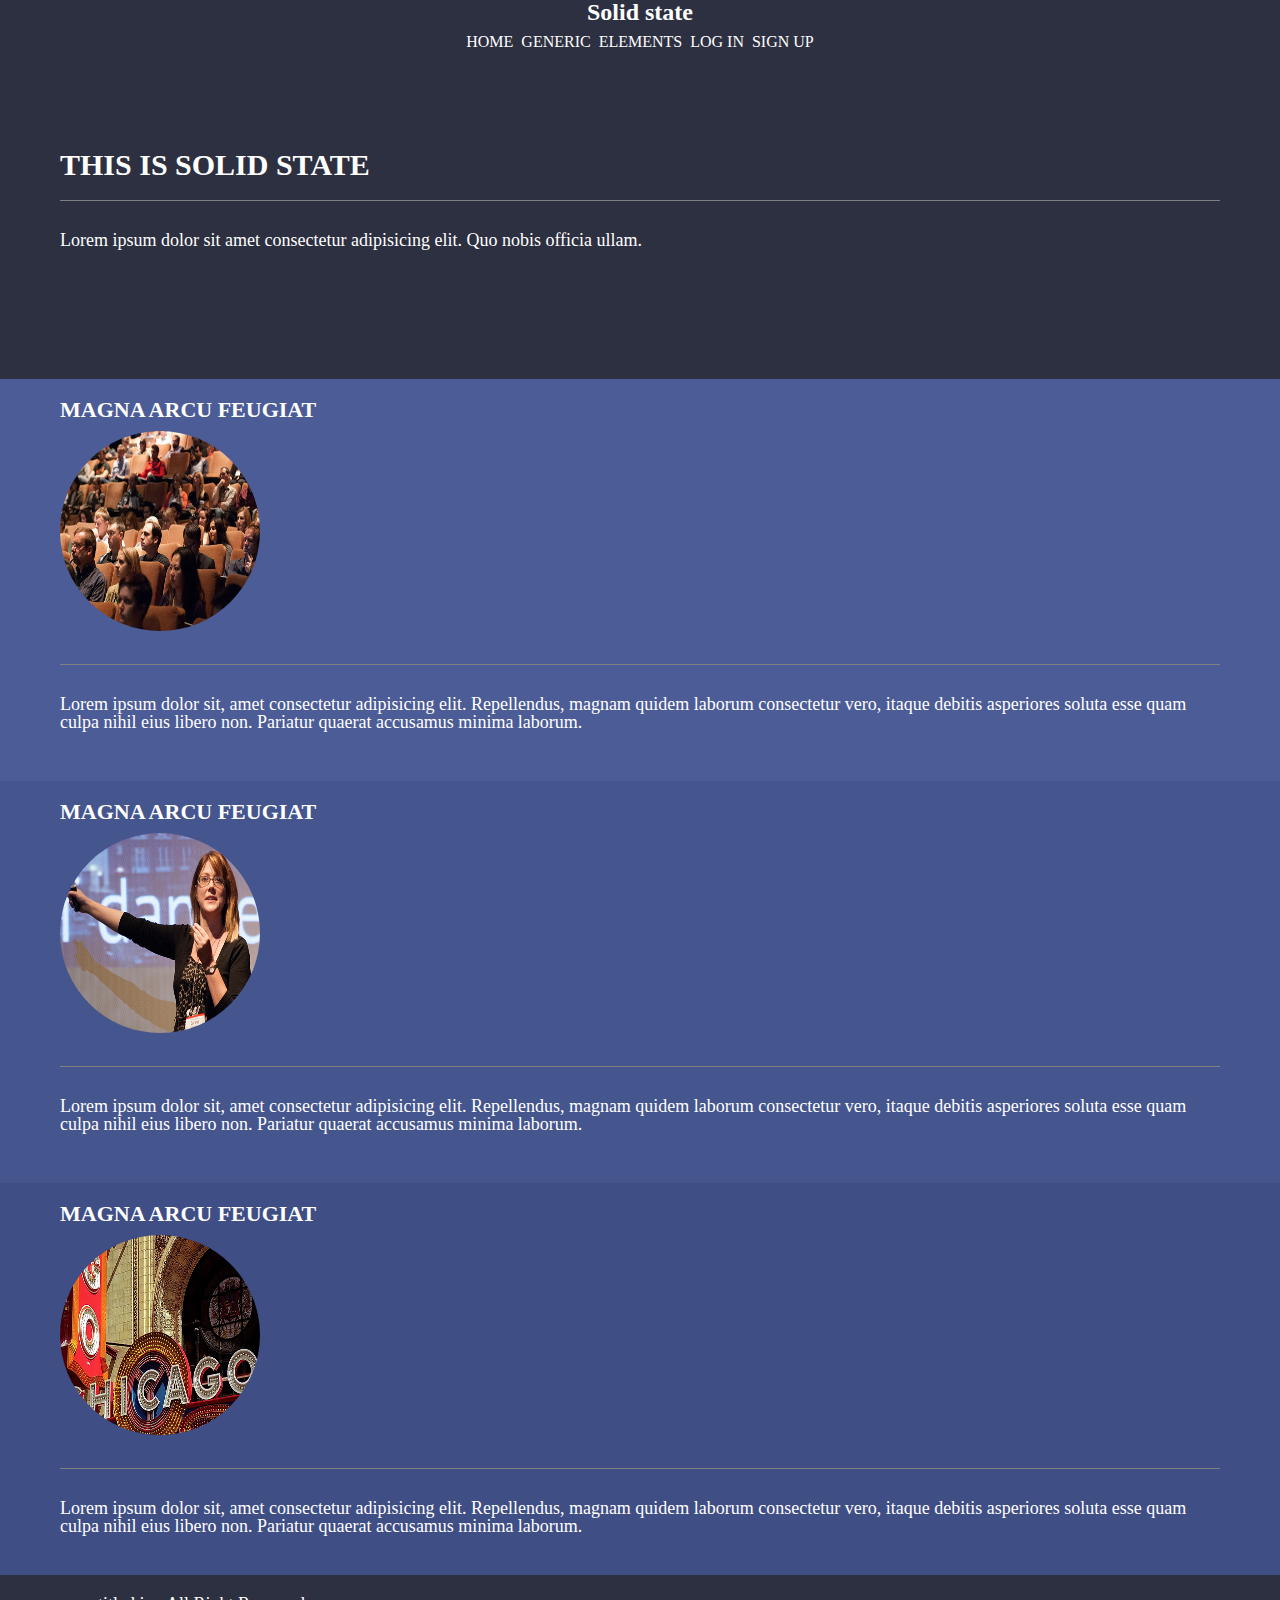
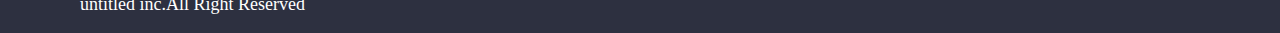
==== Ex8-assignment-level-7/index.html @ 1fe1d3cb "added 2 exercise" ====
<!DOCTYPE html>
<html lang="en">
<head>
    <meta charset="UTF-8">
    <meta name="viewport" content="width=device-width, initial-scale=1.0">
    <title>Box model7</title>
    <link rel="stylesheet" href="assets/stylesheets/main.css">
</head>
<body>
    
    <section class="first container">
        <header>
            <h2>Solid state</h2>
            <nav>
                <ul>
                    <li>HOME</li><!--
                    --><li>GENERIC</li><!--
                    --><li>ELEMENTS</li><!--
                    --><li>LOG IN</li><!--
                    --><li>SIGN UP</li>
                </ul>
            </nav>
        </header>

        <div>
            <h1>THIS IS SOLID STATE</h1>
            <p>Lorem ipsum dolor sit amet consectetur adipisicing elit. Quo nobis officia ullam.</p>
        </div>
    </section>

    <main>
        <section class="second container">
            <h3>MAGNA ARCU FEUGIAT</h3>
            <img src="assets/images/schedule.jpg" alt="">
            <p>Lorem ipsum dolor sit, amet consectetur adipisicing elit. Repellendus, magnam quidem laborum consectetur vero, itaque debitis asperiores soluta esse quam culpa nihil eius libero non. Pariatur quaerat accusamus minima laborum.</p>
        </section>

        <section class="third container">
            <h3>MAGNA ARCU FEUGIAT</h3>
            <img src="assets/images/speakers.jpg" alt="">
            <p>Lorem ipsum dolor sit, amet consectetur adipisicing elit. Repellendus, magnam quidem laborum consectetur vero, itaque debitis asperiores soluta esse quam culpa nihil eius libero non. Pariatur quaerat accusamus minima laborum.</p>
        </section>

        <section class="fourth container">
            <h3>MAGNA ARCU FEUGIAT</h3>
            <img src="assets/images/venue.jpg" alt="">
            <p>Lorem ipsum dolor sit, amet consectetur adipisicing elit. Repellendus, magnam quidem laborum consectetur vero, itaque debitis asperiores soluta esse quam culpa nihil eius libero non. Pariatur quaerat accusamus minima laborum.</p>
        </section>
    </main>
    <footer>
        <section class="last container">
            <p class="last-para">untitled inc.All Right Reserved</p>
        </section>
    </footer>
</body>
</html>
---- Ex8-assignment-level-7/assets/stylesheets/main.css ----
html, body, div, span, applet, object, iframe,
h1, h2, h3, h4, h5, h6, p, blockquote, pre,
a, abbr, acronym, address, big, cite, code,
del, dfn, em, img, ins, kbd, q, s, samp,
small, strike, strong, sub, sup, tt, var,
b, u, i, center,
dl, dt, dd, ol, ul, li,
fieldset, form, label, legend,
table, caption, tbody, tfoot, thead, tr, th, td,
article, aside, canvas, details, embed, 
figure, figcaption, footer, header, hgroup, 
menu, nav, output, ruby, section, summary,
time, mark, audio, video {
	margin: 0;
	padding: 0;
	border: 0;
	font-size: 100%;
	font: inherit;
	vertical-align: baseline;
}
/* HTML5 display-role reset for older browsers */
article, aside, details, figcaption, figure, 
footer, header, hgroup, menu, nav, section {
	display: block;
}
body {
	line-height: 1;
}
ol, ul {
	list-style: none;
}
blockquote, q {
	quotes: none;
}
blockquote:before, blockquote:after,
q:before, q:after {
	content: '';
	content: none;
}
table {
	border-collapse: collapse;
	border-spacing: 0;
}
/* custom design */
body{
    color: white;
}
.container{
    padding: 0 60px; 
}

/* header */
h1{
    font-size: 30px;
    font-weight: bold;
}
h2{
    font-size: 24px;
    font-weight: bold;
    margin-bottom: 10px;
}
h3{
    font-size: 22px;
    font-weight: bold;
}
li{
    display: inline-block;
    margin-right: 8px;
}
li:last-child{
    margin-right: 0;
}
header{
    text-align: center;
}

.first{
    background-color: #2d3040;
}

.first div{
    padding: 100px 0;
}
p{
    font-size: 18px;
    margin-top: 20px;
    border-top: .3px solid grey;
    padding-top: 30px;
    padding-bottom: 30px;
}

.second{
    background-color: #4c5c96;
    padding-top: 20px;
    padding-bottom: 20px;
}
.third{
    background-color: #45558d;
    padding-top: 20px;
    padding-bottom: 20px;
}
.fourth{
    background-color: #3f4e85;
    padding-top: 20px;
    padding-bottom: 20px;
}
img{
    height: 200px;
    width: 200px;
    border-radius: 100%;
    margin: 10px 0;
}
.last-para{
    border: none;
    padding: 20px;
}
.last{
    background-color: #2d3040;
    margin-top: -30px;
}
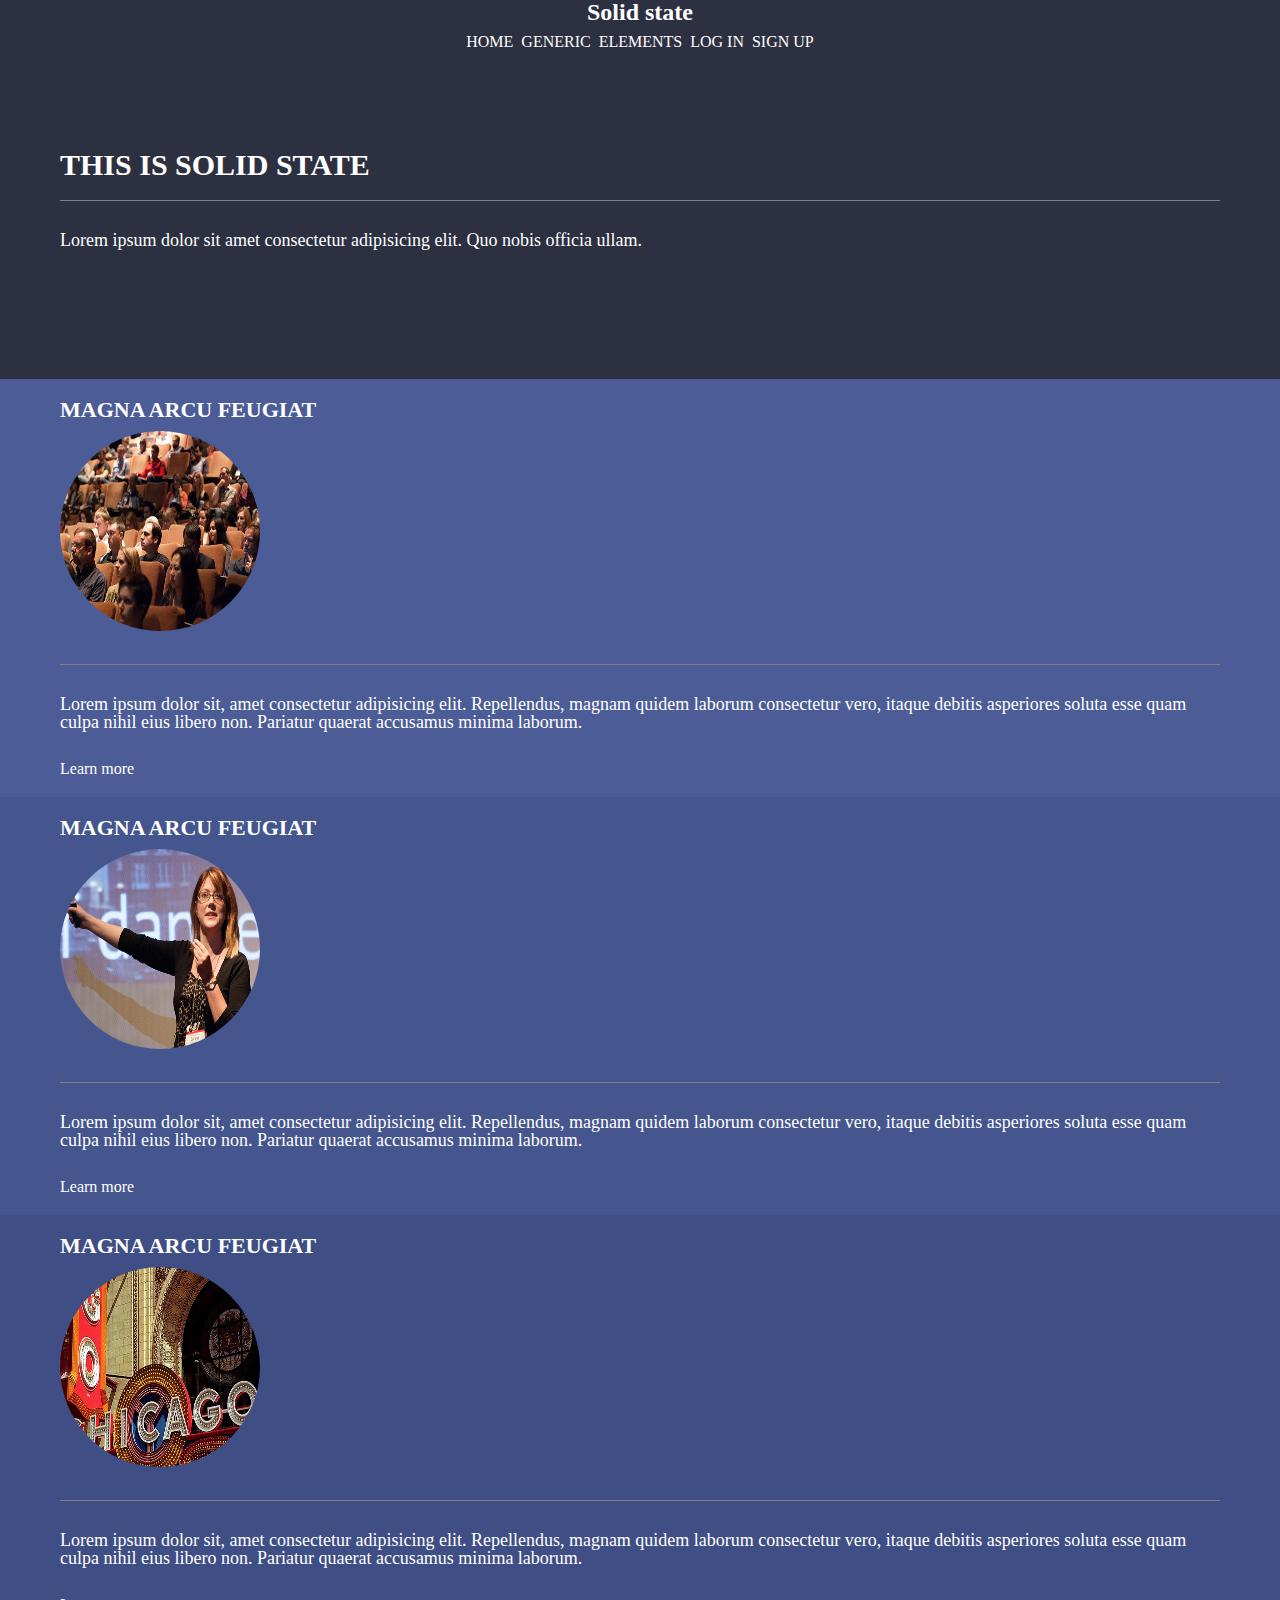
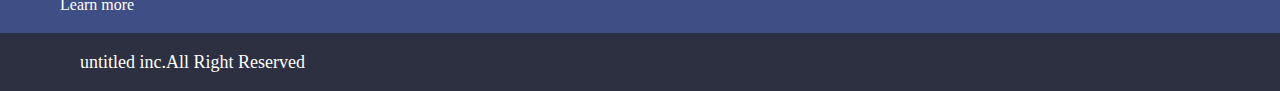
==== commit 3069baca: "final commit" ====
--- a/Ex8-assignment-level-7/index.html
+++ b/Ex8-assignment-level-7/index.html
@@ -33,18 +33,21 @@
             <h3>MAGNA ARCU FEUGIAT</h3>
             <img src="assets/images/schedule.jpg" alt="">
             <p>Lorem ipsum dolor sit, amet consectetur adipisicing elit. Repellendus, magnam quidem laborum consectetur vero, itaque debitis asperiores soluta esse quam culpa nihil eius libero non. Pariatur quaerat accusamus minima laborum.</p>
+            <a href="#">Learn more</a>
         </section>
 
         <section class="third container">
             <h3>MAGNA ARCU FEUGIAT</h3>
             <img src="assets/images/speakers.jpg" alt="">
             <p>Lorem ipsum dolor sit, amet consectetur adipisicing elit. Repellendus, magnam quidem laborum consectetur vero, itaque debitis asperiores soluta esse quam culpa nihil eius libero non. Pariatur quaerat accusamus minima laborum.</p>
+            <a href="#">Learn more</a>
         </section>
 
         <section class="fourth container">
             <h3>MAGNA ARCU FEUGIAT</h3>
             <img src="assets/images/venue.jpg" alt="">
             <p>Lorem ipsum dolor sit, amet consectetur adipisicing elit. Repellendus, magnam quidem laborum consectetur vero, itaque debitis asperiores soluta esse quam culpa nihil eius libero non. Pariatur quaerat accusamus minima laborum.</p>
+            <a href="#">Learn more</a>
         </section>
     </main>
     <footer>
--- a/Ex8-assignment-level-7/assets/stylesheets/main.css
+++ b/Ex8-assignment-level-7/assets/stylesheets/main.css
@@ -49,7 +49,7 @@
     padding: 0 60px; 
 }
 
-/* header */
+/* typography */
 h1{
     font-size: 30px;
     font-weight: bold;
@@ -63,6 +63,7 @@
     font-size: 22px;
     font-weight: bold;
 }
+/* header */
 li{
     display: inline-block;
     margin-right: 8px;
@@ -73,7 +74,7 @@
 header{
     text-align: center;
 }
-
+/* custom design */
 .first{
     background-color: #2d3040;
 }
@@ -88,7 +89,11 @@
     padding-top: 30px;
     padding-bottom: 30px;
 }
-
+a{
+    color: white;
+    text-decoration: none;
+    margin-top: 5px 0;
+}
 .second{
     background-color: #4c5c96;
     padding-top: 20px;
@@ -102,7 +107,7 @@
 .fourth{
     background-color: #3f4e85;
     padding-top: 20px;
-    padding-bottom: 20px;
+    padding-bottom: 30px;
 }
 img{
     height: 200px;
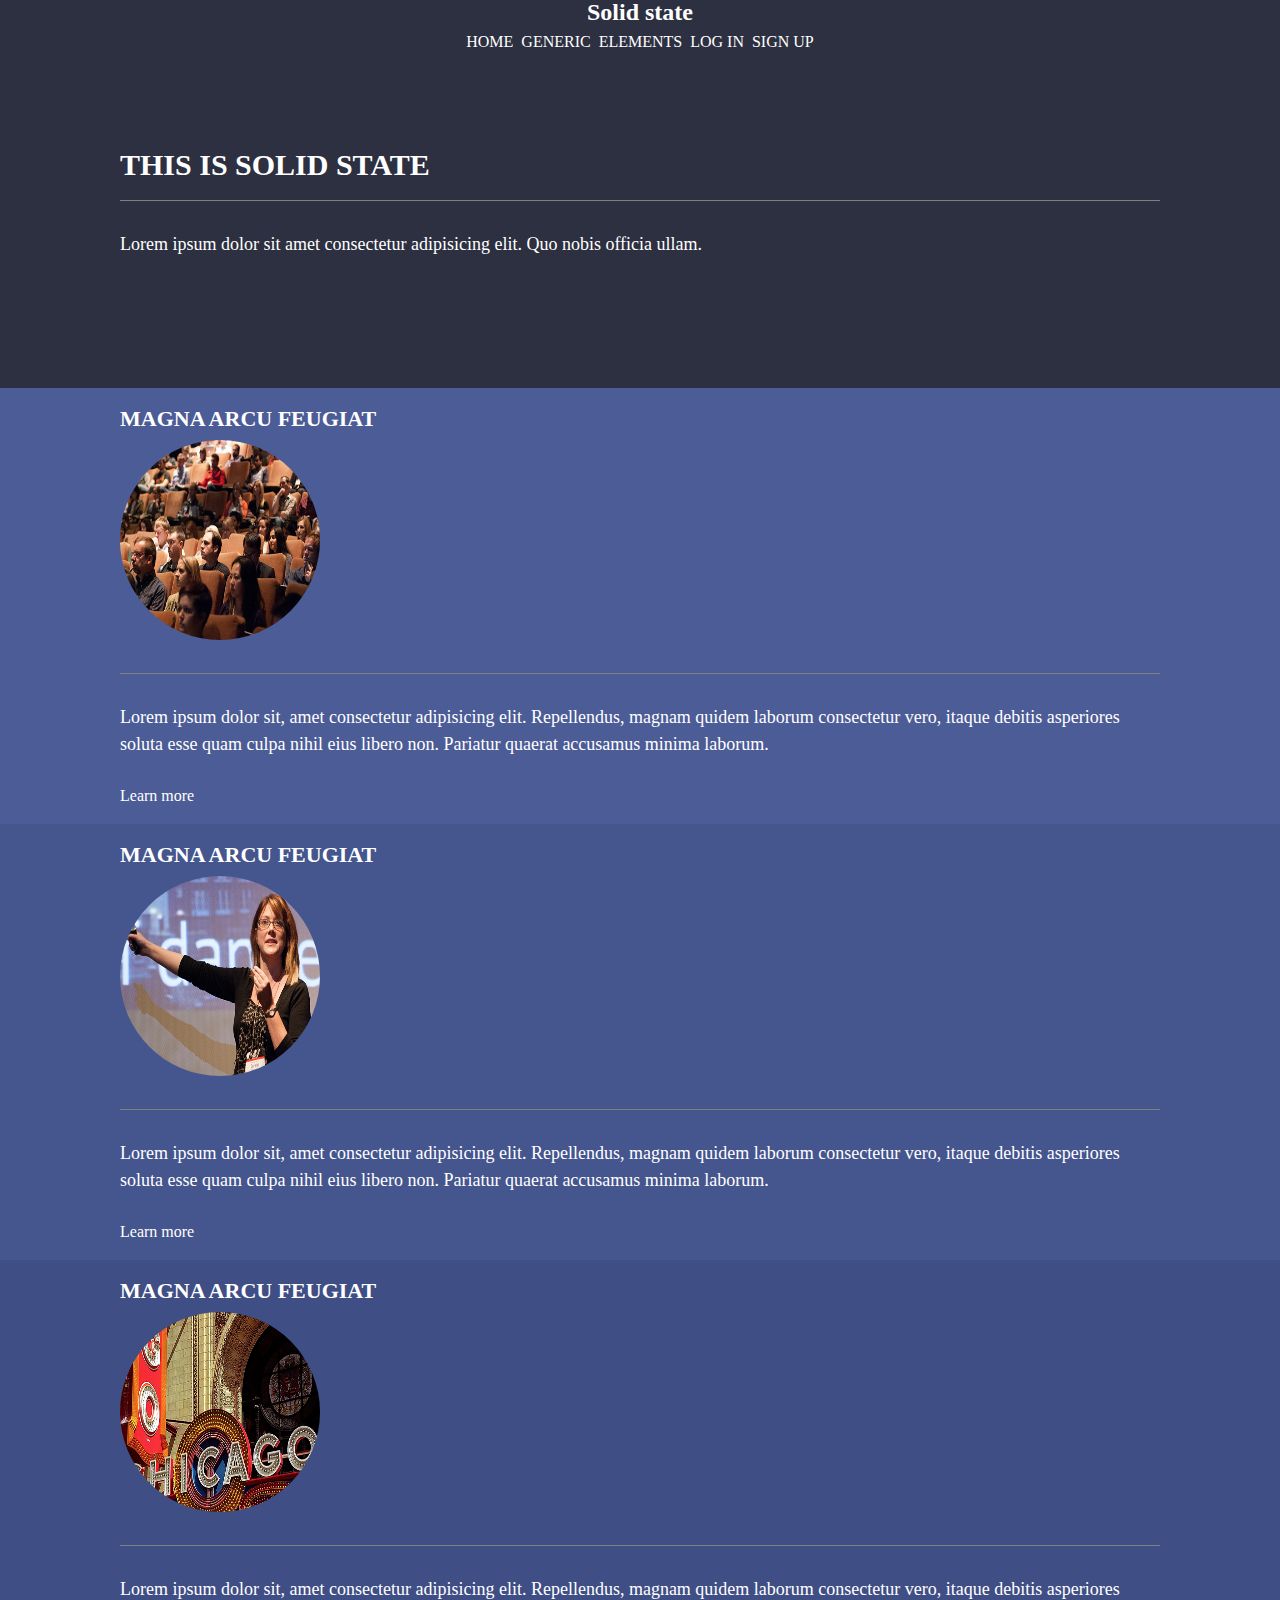
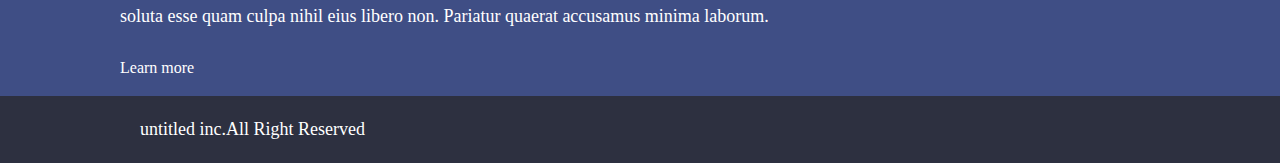
==== commit e145b4ed: "final change" ====
--- a/Ex8-assignment-level-7/index.html
+++ b/Ex8-assignment-level-7/index.html
@@ -8,47 +8,49 @@
 </head>
 <body>
     
-    <section class="first container">
-        <header>
+    
+    <header class="first">
             <h2>Solid state</h2>
             <nav>
                 <ul>
-                    <li>HOME</li><!--
-                    --><li>GENERIC</li><!--
-                    --><li>ELEMENTS</li><!--
-                    --><li>LOG IN</li><!--
-                    --><li>SIGN UP</li>
+                    <li> <a href="#">HOME</a></li><!--
+                    --><li> <a href="#">GENERIC</a></li><!--
+                    --><li> <a href="#">ELEMENTS</a></li><!--
+                    --><li> <a href="#">LOG IN</a></li><!--
+                    --><li> <a href="#">SIGN UP</a></li>
                 </ul>
             </nav>
-        </header>
-
-        <div>
-            <h1>THIS IS SOLID STATE</h1>
-            <p>Lorem ipsum dolor sit amet consectetur adipisicing elit. Quo nobis officia ullam.</p>
-        </div>
-    </section>
+    </header>
+    
 
     <main>
-        <section class="second container">
+        <section class="first container">
+            <div>
+                <h1>THIS IS SOLID STATE</h1>
+                <p>Lorem ipsum dolor sit amet consectetur adipisicing elit. Quo nobis officia ullam.</p>
+            </div>
+        </section>
+
+        <article class="second container">
             <h3>MAGNA ARCU FEUGIAT</h3>
             <img src="assets/images/schedule.jpg" alt="">
             <p>Lorem ipsum dolor sit, amet consectetur adipisicing elit. Repellendus, magnam quidem laborum consectetur vero, itaque debitis asperiores soluta esse quam culpa nihil eius libero non. Pariatur quaerat accusamus minima laborum.</p>
             <a href="#">Learn more</a>
-        </section>
+        </article>
 
-        <section class="third container">
+        <article class="third container">
             <h3>MAGNA ARCU FEUGIAT</h3>
             <img src="assets/images/speakers.jpg" alt="">
             <p>Lorem ipsum dolor sit, amet consectetur adipisicing elit. Repellendus, magnam quidem laborum consectetur vero, itaque debitis asperiores soluta esse quam culpa nihil eius libero non. Pariatur quaerat accusamus minima laborum.</p>
             <a href="#">Learn more</a>
-        </section>
+        </article>
 
-        <section class="fourth container">
+        <article class="fourth container">
             <h3>MAGNA ARCU FEUGIAT</h3>
             <img src="assets/images/venue.jpg" alt="">
             <p>Lorem ipsum dolor sit, amet consectetur adipisicing elit. Repellendus, magnam quidem laborum consectetur vero, itaque debitis asperiores soluta esse quam culpa nihil eius libero non. Pariatur quaerat accusamus minima laborum.</p>
             <a href="#">Learn more</a>
-        </section>
+        </article>
     </main>
     <footer>
         <section class="last container">
--- a/Ex8-assignment-level-7/assets/stylesheets/main.css
+++ b/Ex8-assignment-level-7/assets/stylesheets/main.css
@@ -42,84 +42,85 @@
 	border-spacing: 0;
 }
 /* custom design */
-body{
+body {
     color: white;
 }
-.container{
-    padding: 0 60px; 
+.container {
+    padding: 0 120px; 
 }
 
 /* typography */
-h1{
+h1 {
     font-size: 30px;
     font-weight: bold;
 }
-h2{
+h2 {
     font-size: 24px;
     font-weight: bold;
     margin-bottom: 10px;
 }
-h3{
+h3 {
     font-size: 22px;
     font-weight: bold;
 }
 /* header */
-li{
+li {
     display: inline-block;
     margin-right: 8px;
 }
-li:last-child{
+li:last-child {
     margin-right: 0;
 }
-header{
+header {
     text-align: center;
 }
 /* custom design */
-.first{
+.first {
     background-color: #2d3040;
 }
 
-.first div{
+.first div {
     padding: 100px 0;
 }
-p{
+p {
     font-size: 18px;
     margin-top: 20px;
     border-top: .3px solid grey;
     padding-top: 30px;
     padding-bottom: 30px;
+    line-height: 1.5;
 }
-a{
+a {
     color: white;
     text-decoration: none;
     margin-top: 5px 0;
 }
-.second{
+.second {
     background-color: #4c5c96;
     padding-top: 20px;
     padding-bottom: 20px;
 }
-.third{
+.third {
     background-color: #45558d;
     padding-top: 20px;
     padding-bottom: 20px;
 }
-.fourth{
+.fourth {
     background-color: #3f4e85;
     padding-top: 20px;
     padding-bottom: 30px;
 }
-img{
+img {
     height: 200px;
     width: 200px;
     border-radius: 100%;
     margin: 10px 0;
 }
-.last-para{
+.last-para {
     border: none;
     padding: 20px;
 }
-.last{
+.last {
     background-color: #2d3040;
     margin-top: -30px;
 }